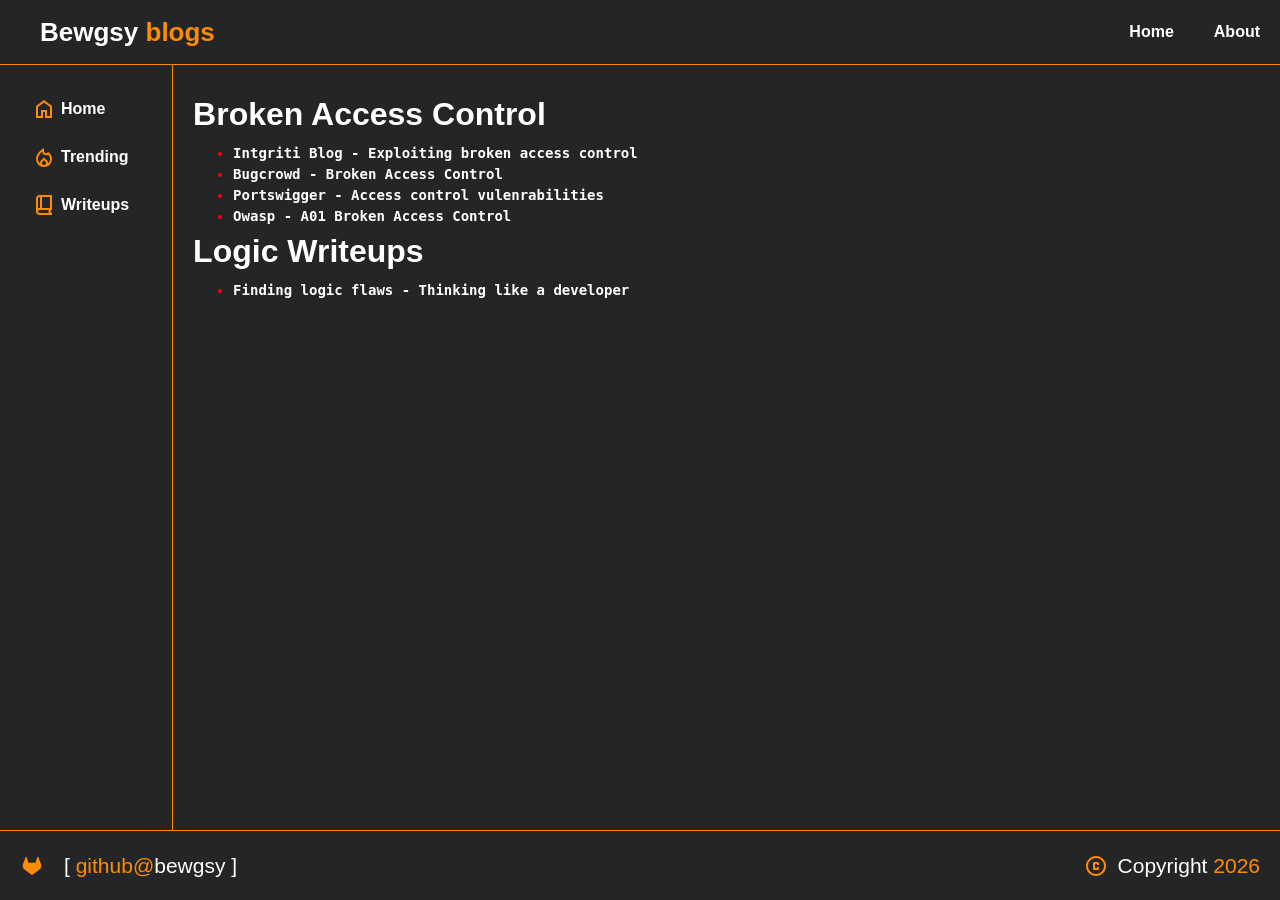
==== writeups.html @ 9ecd996a "Re-wrote index.html added writeups.html Removed tons of junk from home will remake it cleaner Added " ====
<!DOCTYPE html>
<html lang="en">
<head>
    <meta charset="UTF-8">
    <meta name="viewport" content="width=device-width, initial-scale=1.0">
    <title>Blogs</title>
    <link rel="stylesheet" href="style.css">
    <link rel="stylesheet" href="writeups.css">
</head>
<body>
    <header>
        <ul>
            <div class="header-title">
                <p style="font-size: 26px; font-weight: bolder;">Bewgsy <span class="color-darkorange">blogs</span></p>
            </div>
            <div class="header-links">
                <li>
                    <a href="#">Home</a>
                </li>
                <li>
                    <a href="#">About</a>
                    </li>
                </ul>
            </div>
    </header>
    <main>
        <div class="main-sidebar">
            <ul>
                <li>
                    <a href="index.html"><img style="color: white;" src="images/home-orange.svg" alt="">Home</a>                </li>
                <li>
                    <a href="#"><img src="images/trending-orange.svg" alt="Hot">Trending</a>
                </li>
                <li>
                    <a href="writeups.html"><img src="images/book-orange.svg" alt="">Writeups</a>
                </li>
            </ul>
        </div>
        <div class="main-content">
            <div class="writeups-container">
                <h1>Broken Access Control</h1>
                <ul>
                    <li><a href="https://www.intigriti.com/researchers/blog/hacking-tools/exploiting-broken-access-control-vulnerabilities" target="_blank">Intgriti Blog - Exploiting broken access control</a></li>
                    <li><a href="https://www.bugcrowd.com/glossary/broken-access-control-bac/" target="_blank">Bugcrowd - Broken Access Control</a></li>
                    <li><a href="https://portswigger.net/web-security/access-control" target="_blank">Portswigger - Access control vulenrabilities</a></li>
                    <li><a href="https://owasp.org/Top10/2021/A01_2021-Broken_Access_Control/" target="_blank">Owasp - A01 Broken Access Control</a></li>
                </ul>
                <h1>Logic Writeups</h1>
                <ul>
                    <li><a href="https://medium.com/@moatymohamed897/how-i-found-3-logic-bugs-by-thinking-like-a-developer-5a561f6cf76f" target="_blank">Finding logic flaws - Thinking like a developer</a></li>
                </ul>
            </div>
    </main>
    <footer>
        <div class="footer-container">
            <div class="watermark">
                <img src="images/git.svg" alt="">
                <p class="bewgsy" style="padding-left: 20px; font-size: 21px;">[ <span class="color-darkorange">github@<span style="color: white;">bewgsy</span> </span>]</p>
            </div>
            <div class="copyright">
                <img src="images/copyright.svg" alt="">
                <p style="font-size: 21px;">Copyright <span class="color-darkorange">2026</span></p>
            </div>
             
        </div>
       
    </footer>
    <script src="main.js"></script>
</body>
</html>
---- style.css ----
/*
  Josh's Custom CSS Reset
  https://www.joshwcomeau.com/css/custom-css-reset/
*/

*, *::before, *::after {
  box-sizing: border-box;
}

*:not(dialog) {
  margin: 0;
}

@media (prefers-reduced-motion: no-preference) {
  html {
    interpolate-size: allow-keywords;
  }
}


body {
  line-height: 1.5;
  -webkit-font-smoothing: antialiased;
}

img, picture, video, canvas, svg {
  display: block;
  max-width: 100%;
}

input, button, textarea, select {
  font: inherit;
}

p, h1, h2, h3, h4, h5, h6 {
  overflow-wrap: break-word;
}

p {
  text-wrap: pretty;
}
h1, h2, h3, h4, h5, h6 {
  text-wrap: balance;
}

#root, #__next {
  isolation: isolate;
}

::selection {
    background-color: darkorange;
}


/* End of resets above */
:root {
    --clr-white: #FAFAFA;
    --clr-blaze-orange: #FF6201;
    --clr-black: #242526; 
    --clr-carbon-black: #191919;
    --clr-tomato: #FE5E41;
}


html {
    background-color: var(--clr-black);
    /* background-color: rgba(20, 20, 20, 0.945); */
    color: white;
    font-family: Verdana, Geneva, Tahoma, sans-serif;

}
body {
    display: flex;
    flex-direction: column;
    height: 100vh;
}

main {
    display:flex;
    flex: 1;
    overflow: auto;
  
}


.main-sidebar {
    display: flex; 
    width: 200px;
    border-right: 1px solid darkorange;

}

.main-sidebar ul {
    display: flex;
    flex-direction: column;
    align-items: flex-start;
    padding: 20px;

}

.main-sidebar ul li {
    list-style-type: none;
    margin: 12px;
     
}

.main-sidebar ul li a {
    text-decoration: none;
    color: white;
    display: flex;
    flex-direction: row;
    align-items: center;
    justify-content: flex-start;
    margin: 0;
    padding: 0;
}

.main-sidebar ul li a img { 
    padding-right: 5px;
}

.main-sidebar ul li a:hover{
    color: rgb(255, 140, 0);
}

.main-content {
    display: flex;
    width: 100%;
    flex-direction: column;
    align-items: center;
    overflow-x: auto;
}

.title-header{
    margin-top: 20px;
}


header ul {
    list-style-type: none;
}


header ul {
    display: flex;
    flex-direction: row;
    align-items: center;
    justify-content: space-between;
    border-bottom: 1px solid darkorange; 
}

.header-title{ 
    display: flex; 
    flex-direction: row;
}

.header-links{
    display: flex;
    flex-direction: row;
}

header ul li a {
    text-decoration: none;
    color: white;
    list-style-type: none;
    display: block;
    padding: 20px;
}

header ul li a:hover{ 
    color: darkorange;
}


.color-darkorange{
    color:darkorange;
}

a {
    font-weight: bolder;
}

footer {
    display:flex;
    align-items: center;
    justify-content: flex-end;
    padding-right: 20px;
    height: 70px;
    border-top: 1px solid darkorange;
}

.footer-container { 
    width: 100%;
    display: flex;
    align-items: center;
    justify-content: space-between;
}

.watermark{
    display: flex;
    align-items: center;
}

.watermark img{
    padding-left: 20px;
}

.watermark span:hover{
    color: rgba(255, 140, 0, 0.856);
    padding: 2px;
    cursor: pointer;
}

.copyright{
    display: flex;
    flex-direction: row;
    align-items: center;
}

.copyright img{
    padding-right: 10px;
}
---- writeups.css ----
.writeups-container { 
    display: flex;
    padding-left: 20px;
    margin-top: 25px;
    flex-direction: column;
    width: 100%;
    overflow-y: auto;
    
}

.writeups-container h1 {
    margin-bottom: 5px;
    
}

.writeups-container ul li::marker {
  color: red;
}
 
.writeups-container ul li {
   font-family: monospace;
   font-size: clamp(12px, 8vw, 14px);
}

.writeups-container ul li a {
    text-decoration: none;
    color: white;
}

.writeups-container ul li a:hover{
    color: red;
    
    
}
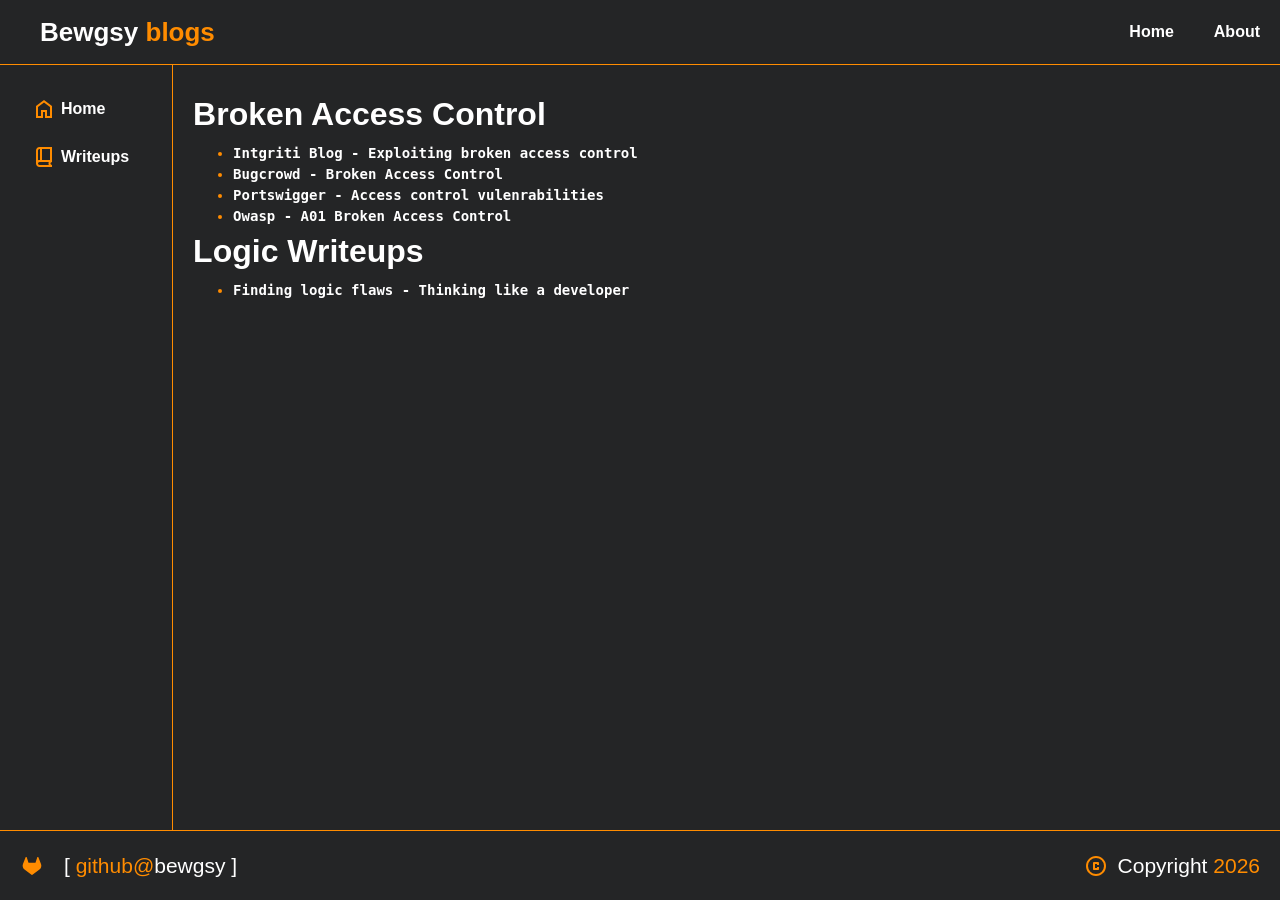
==== commit 293d5e31: "Removed trending href no longer needed" ====
--- a/writeups.html
+++ b/writeups.html
@@ -27,10 +27,9 @@
         <div class="main-sidebar">
             <ul>
                 <li>
-                    <a href="index.html"><img style="color: white;" src="images/home-orange.svg" alt="">Home</a>                </li>
-                <li>
-                    <a href="#"><img src="images/trending-orange.svg" alt="Hot">Trending</a>
+                    <a href="index.html"><img style="color: white;" src="images/home-orange.svg" alt="">Home</a>                
                 </li>
+                
                 <li>
                     <a href="writeups.html"><img src="images/book-orange.svg" alt="">Writeups</a>
                 </li>
--- a/writeups.css
+++ b/writeups.css
@@ -14,7 +14,7 @@
 }
 
 .writeups-container ul li::marker {
-  color: red;
+  color: darkorange;
 }
  
 .writeups-container ul li {
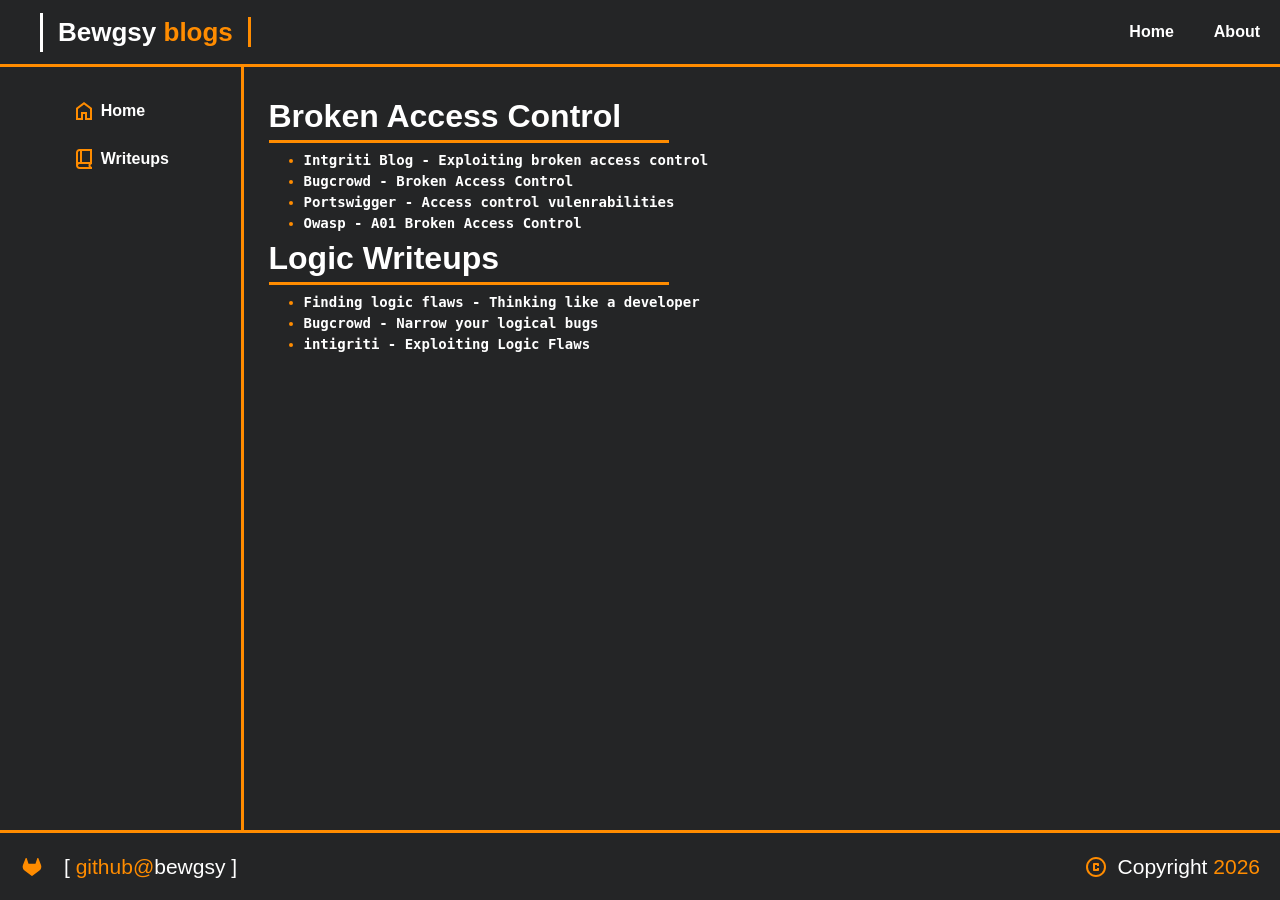
==== commit afc1f0e0: "Added cleanup and thicker borders" ====
--- a/writeups.html
+++ b/writeups.html
@@ -47,6 +47,8 @@
                 <h1>Logic Writeups</h1>
                 <ul>
                     <li><a href="https://medium.com/@moatymohamed897/how-i-found-3-logic-bugs-by-thinking-like-a-developer-5a561f6cf76f" target="_blank">Finding logic flaws - Thinking like a developer</a></li>
+                    <li><a href="https://www.bugcrowd.com/resources/levelup/easy-ways-to-narrow-your-focus-on-logical-bugs/" target="_blank">Bugcrowd - Narrow your logical bugs</a></li>
+                    <li><a href="https://www.intigriti.com/researchers/blog/hacking-tools/exploiting-business-logic-error-vulnerabilities" target="_blank">intigriti - Exploiting Logic Flaws</a></li>
                 </ul>
             </div>
     </main>
--- a/style.css
+++ b/style.css
@@ -85,8 +85,9 @@
 
 .main-sidebar {
     display: flex; 
-    width: 200px;
-    border-right: 1px solid darkorange;
+    width: 300px;
+    border-right: 3px solid darkorange;
+    justify-content: center;
 
 }
 
@@ -146,12 +147,22 @@
     flex-direction: row;
     align-items: center;
     justify-content: space-between;
-    border-bottom: 1px solid darkorange; 
+    border-bottom: 3px solid darkorange; 
 }
 
 .header-title{ 
     display: flex; 
     flex-direction: row;
+}
+
+.header-title p {
+    border-left: 3px solid white; 
+    padding-left: 15px;
+}
+
+.header-title p span {
+    border-right: 3px solid darkorange;
+    padding-right: 15px;
 }
 
 .header-links{
@@ -186,7 +197,7 @@
     justify-content: flex-end;
     padding-right: 20px;
     height: 70px;
-    border-top: 1px solid darkorange;
+    border-top: 3px solid darkorange;
 }
 
 .footer-container { 
--- a/writeups.css
+++ b/writeups.css
@@ -9,7 +9,10 @@
 }
 
 .writeups-container h1 {
-    margin-bottom: 5px;
+    margin-bottom: 7px;
+    margin-left: 5px;
+    width: 400px;
+    border-bottom: 3px solid darkorange;
     
 }
 
@@ -28,7 +31,7 @@
 }
 
 .writeups-container ul li a:hover{
-    color: red;
+    color: rgba(255, 0, 0, 0.795);
     
     
 }
